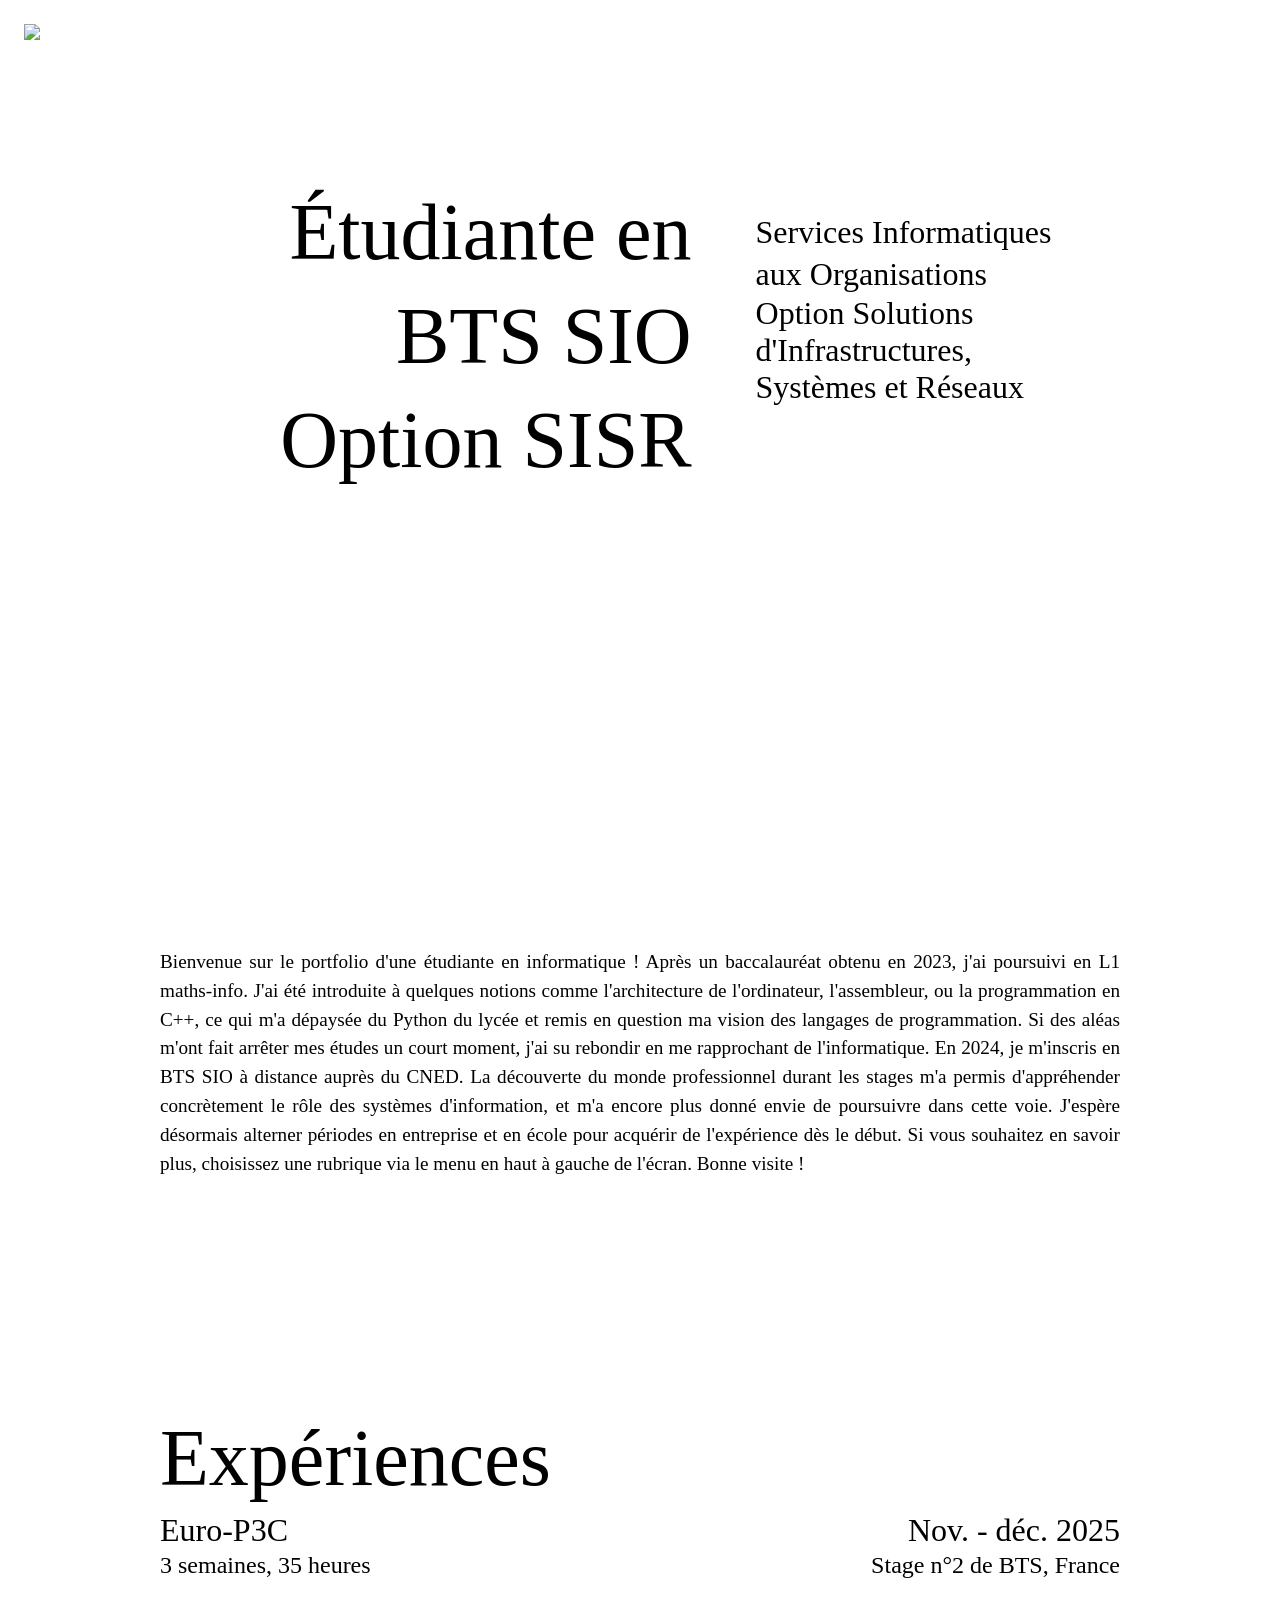
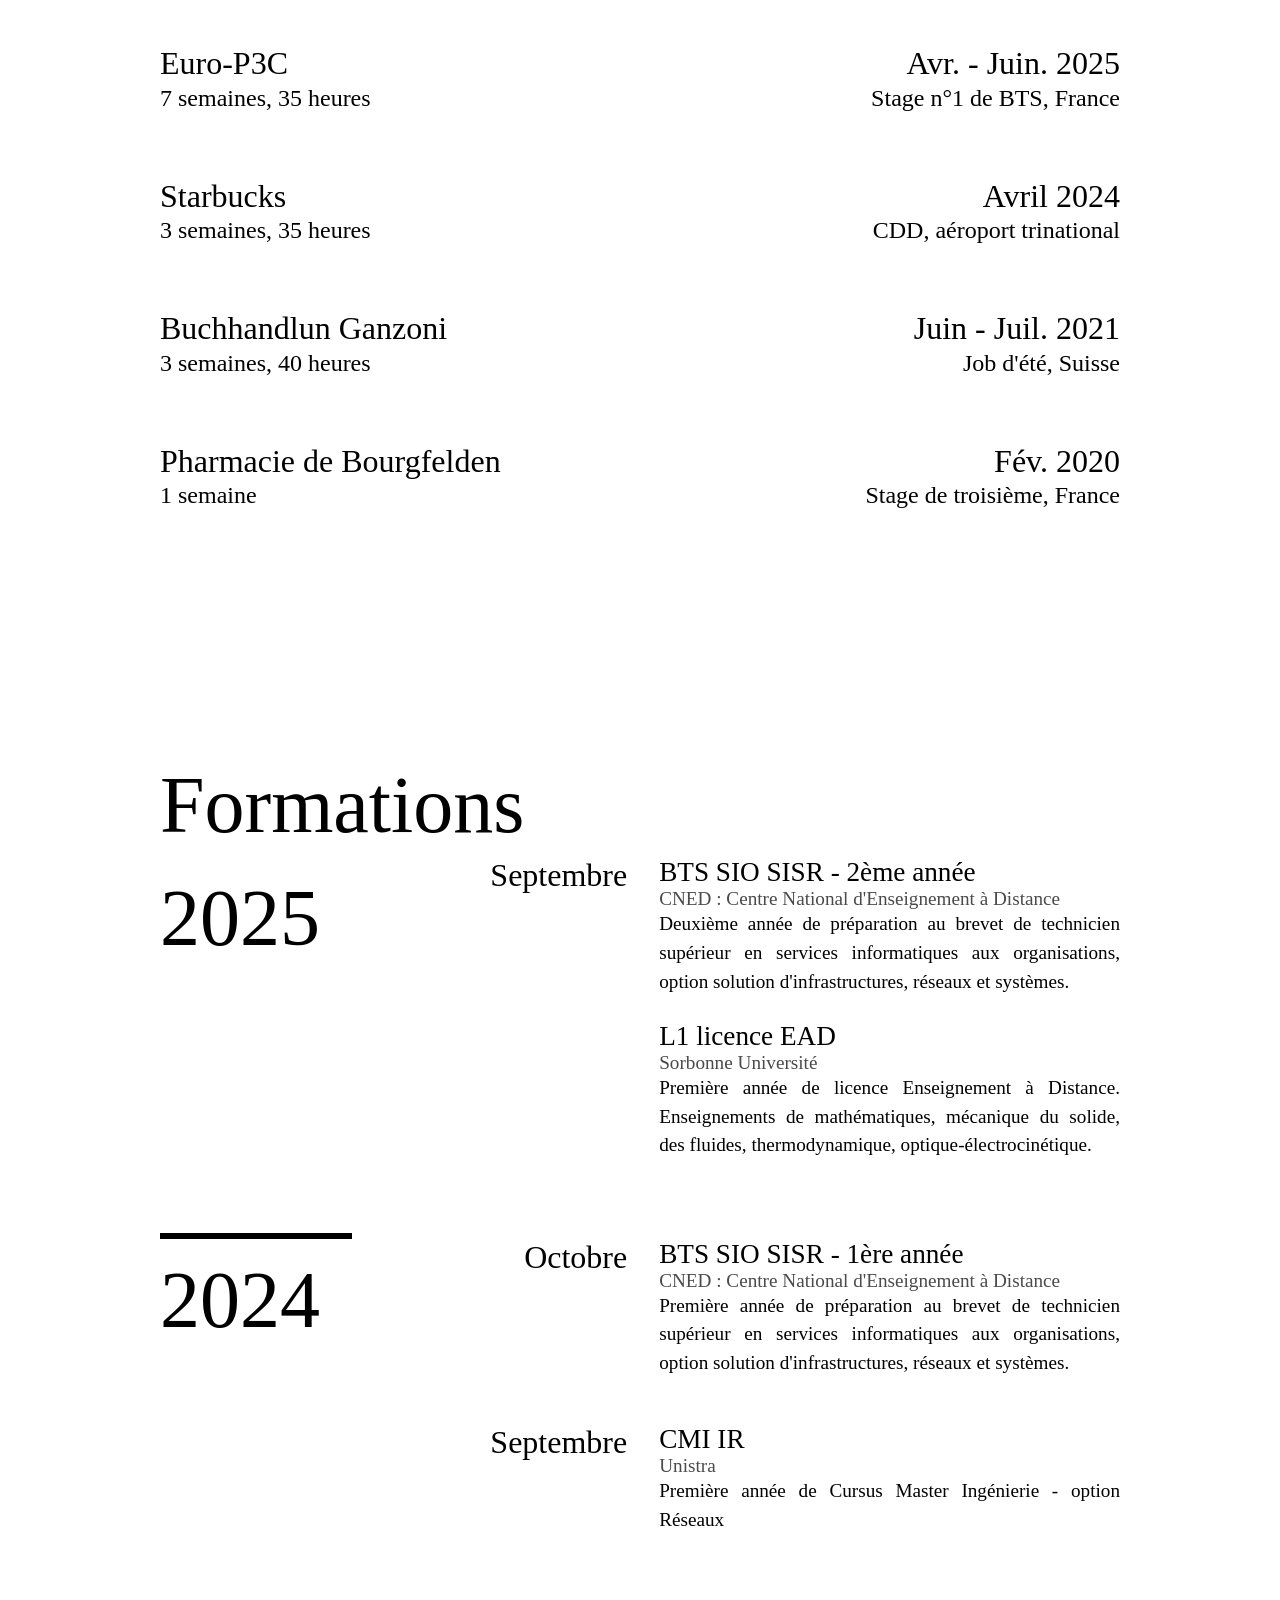
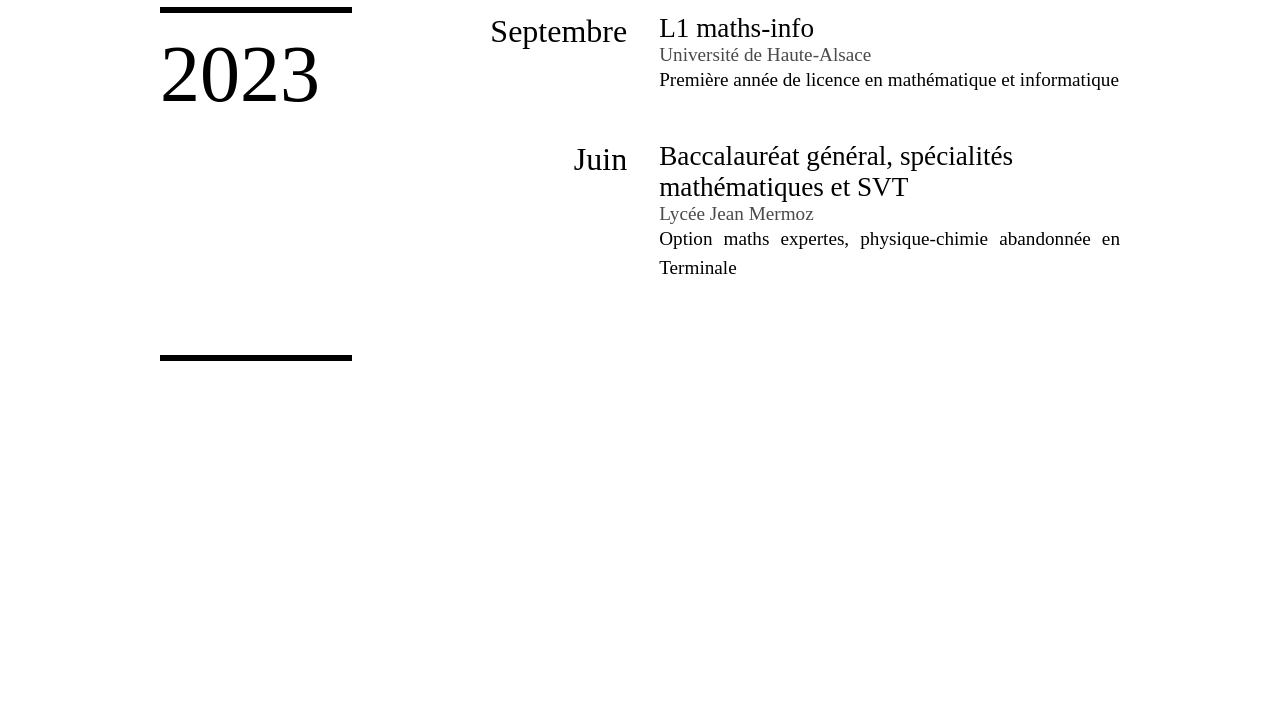
==== index.html @ 63a94278 "Add files via upload" ====
<!DOCTYPE html>
  <html>
  <head>
    <meta name="robots" content="noindex, nofollow">
    <meta charset="utf-8"/>
    <title>Accueil</title>
    <meta type="description" content="Portfolio">

    <link rel="stylesheet" href="./styles/styleAccueil.css" type="text/css">
  </head>
  <body>
    <button class = "toggle" onclick="toggleMenu()">
      <span class = "menuIcon">
        <img src = "./styles/icons/menu.png">
      </span>
    </button>
    <div class = "fullScreenMenu">
      <ul>
        <li class = "primary"><a href = "./index.html">Accueil</a></li>
        <li class = "secondary"><a href = "./index.html#experience">Expérience</a></li>
        <li class = "secondary"><a href = "./index.html#formation">Formations</a></li>
        <li class = "primary"><a href = "./realisations.html">Réalisations</a></li>
        <li class = "secondary"><a href = "./infrasite.html">InfraSite</a></li>
        <li class = "secondary"><a href = "./evolsyswin.html">EvolSysWin</a></li>
        <li class = "secondary"><a href = "./parcinfo.html">ParcInfo</a></li>
        <li class = "primary"><a href = "./veille_technologique.html">Veille technologique</a></li>
        <li class = "primary"><a href = "./contact.html">Contact</a></li>
        <li class = "secondary"><a href = "./contact.html#telechargements">Téléchargements</a></li>
        <li class = "secondary"><a href = "./contact.html#contact">Ecrivez-moi</a></li>
      </ul>
    </div>
  </div>
  <div class = "hero">
    <div class = "heroBox">
      <div class = "title1 alignRight"><h1>Étudiante en BTS SIO Option SISR</h1></div>
      <div class = "heroBox2">
        <div class = "title2"><h2>Services Informatiques aux Organisations<h2></div>
          <div class = "title3">Option Solutions d'Infrastructures, Systèmes et Réseaux</div>
        </div>
      </div>
    </div>
  </div>
  <section>
    <div class = "paragraph">
      Bienvenue sur le portfolio d'une étudiante en informatique ! Après un baccalauréat obtenu en 2023, j'ai poursuivi en L1 maths-info. J'ai été introduite à quelques notions comme l'architecture de l'ordinateur, l'assembleur, ou la programmation en C++, ce qui m'a dépaysée du Python du lycée et remis en question ma vision des langages de programmation. Si des aléas m'ont fait arrêter mes études un court moment, j'ai su rebondir en me rapprochant de l'informatique. En 2024, je m'inscris en BTS SIO à distance auprès du CNED. La découverte du monde professionnel durant les stages m'a permis d'appréhender concrètement le rôle des systèmes d'information, et m'a encore plus donné envie de poursuivre dans cette voie. J'espère désormais alterner périodes en entreprise et en école pour acquérir de l'expérience dès le début. Si vous souhaitez en savoir plus, choisissez une rubrique via le menu en haut à gauche de l'écran. Bonne visite !
    </div>
  </section>
  <section>
    <div class = "title1" id ="experience"><h1>Expériences</h1></div>
    <div>
      <div class = "experience">
        <div class = "bandeau">
          <div class = "firmName">
            <div class = "title2"><h2>Euro-P3C</h2></div>
            <div class = "title2">Nov. - déc. 2025</div>
          </div>
          <div class = "internshipDetails">
            <div class = "title4">3 semaines, 35 heures</div>
            <div class = "title4">Stage n°2 de BTS, France</div>
          </div>
          <div class = "skills">
            <div class = "logo">
              <img src = "./styles/pictures/ep3c.png" width="9%" alt="Logo de l'entreprise Euro-P3C">
              <img src = "./styles/pictures/certifications_iso.png" width="25%" alt="Logo de l'entreprise Euro-P3C">
            </div>
            <div class = "descriptionFirm">
              Personnalisation de Chèques, Cartes et Composants bancaires (P3C). Filiale du Crédit Mutuel.<br>
              <a href="https://www.europ3c.fr/fr/euro-P3C/index.html" rel="noopener" target="_blank">Site de l'entreprise</a>
            </div>
            <ul>
              <li>Installation et désinstallation physique et logique des postes ((dé)branchement en production, brassage de câbles, Active Directory), avec plus d'autonomie</li>
              <li>Optimisation des scripts d'intégration Powershell pour la finalisation de la migration du parc vers Windows 11</li>
              <li>Travail en milieu sécurisé (cf. description de l'entreprise) et observation des tests de conformité des alarmes d'intrusion physique</li>
              <li>Mise à jour de l'inventaire</li>
              <li>Mise à jour de la documentation</li>
            </ul>
          </div>
        </div>
      </div>
      <div>
        <div class = "bandeau">
          <div class = "firmName">
            <div class = "title2"><h2>Euro-P3C</h2></div>
            <div class = "title2">Avr. - Juin. 2025</div>
          </div>
          <div class = "internshipDetails">
            <div class = "title4">7 semaines, 35 heures</div>
            <div class = "title4">Stage n°1 de BTS, France</div>
          </div>
          <div class = "skills">
            <div class = "logo">
              <img src = "./styles/pictures/ep3c.png" width="9%" alt="Logo de l'entreprise Euro-P3C">
              <img src = "./styles/pictures/certifications_iso.png" width="25%" alt="Logo de l'entreprise Euro-P3C">
            </div>
            <div class = "descriptionFirm">
              Personnalisation de Chèques, Cartes et Composants bancaires (P3C). Filiale du Crédit Mutuel.<br>
              <a href="https://www.europ3c.fr/fr/euro-P3C/index.html" rel="noopener" target="_blank">Site de l'entreprise</a>
            </div>
            <ul>
              <li>Découverte du service informatique d'une entreprise : articulation entre les différents services, respect de normes de sécurité et de confidentialité, appréhension du métier d'ingénieur informatique en réseaux, des méthodes de travail en équipe (prise en charge des tickets d'incident)</li>
              <li>Travail en milieu sécurisé (cf. description de l'entreprise)</li>
              <li>Dans le cadre de la migration du parc informatique vers Windows 11, modification et maintient des scripts Powershell d'intégration de postes : automatisation de la modification de clés de registres, installation/désinstallation d'applications, vérification de la configuration réseau</li>
              <li>Installation et désinstallation de postes dans les ateliers de production</li>
              <li>Ajout et suppression d'utilisateurs dans l'Active Directory</li>
              <li>Mise à jour de l'inventaire</li>
              <li>Brassage des câbles</li>
            </ul>
          </div>
        </div>
      </div>
      <div>
        <div class = "bandeau">
          <div class = "firmName">
            <div class = "title2"><h2>Starbucks</h2></div>
            <div class = "title2">Avril 2024</div>
          </div>
          <div class = "internshipDetails">
            <div class = "title4">3 semaines, 35 heures</div>
            <div class = "title4">CDD, aéroport trinational</div>
          </div>
          <div class = "skills">
            <div class = "logo">
              <img src = "./styles/pictures/starbucks.png" width=9% height=18% alt="Logo de Starbucks">
              <img src = "./styles/pictures/euroairport.png" width=21% height=8% alt="Logo de l'EuroAirport">
            </div>
            <div class = "descriptionFirm">
              Chaîne américaine de boissons chaudes personnalisables. Situé dans l'aéroport trinational Bâle-Freiburg-Mulhouse<br>
              <a href="https://www.euroairport.com/commerce/starbucks" rel="noopener" target="_blank">Site de l'entreprise</a>
            </div>
              <ul>
                <li>Préparation de boissons chaudes</li>
                <li>Entretien des locaux</li>
                <li>Gestion de la caisse</li>
                <li>Gestion des stocks & réception des commandes</li>
                <li>Prise de commandes en allemand et anglais</li>
                <li>Exertion en milieu sécurisé : respect des normes de sécurité de l'aéroport</li>
                <li>Travail en horaires décalés : journées de 8 heures pouvant commencer à 4h30 ou se terminer à 22 heures</li>
              </ul>
          </div>
        </div>
      </div>
      <div>
        <div class = "bandeau">
          <div class = "firmName">
            <div class = "title2"><h2>Buchhandlun Ganzoni</h2></div>
            <div class = "title2">Juin - Juil. 2021</div>
          </div>
          <div class = "internshipDetails">
            <div class = "title4">3 semaines, 40 heures</div>
            <div class = "title4">Job d'été, Suisse</div>
          </div>
          <div class = "skills">
            <div class = "logo">
              <img src = "./styles/pictures/ganzoni.jpg" width=100% alt="Logo de Buchhandlung Ganzoni">
            </div>
            <div class = "descriptionFirm">
              Librairie indépendante proposant de la littérature classique, pour enfants, des livres sur les voyages, la philosophie, psychologie, politique, nouvelles graphiques...<br>
              <a href="https://www.buecherganzoni.ch/" target="_blank">Site de l'entreprise</a>
            </div>
              <ul>
                <li>Entretien des locaux</li>
                <li>Rangement des produits</li>
                <li>Gestion de la caisse</li>
                <li>Gestion des stocks & réception des commandes</li>
                <li>Inventaire des livres</li>
                <li>Réalisation des vitrines</li>
                <li>Fixation des prix</li>
              </ul>
          </div>
        </div>
      </div>
      <div>
        <div class = "bandeau">
          <div class = "firmName">
            <div class = "title2"><h2>Pharmacie de Bourgfelden</h2></div>
            <div class = "title2">Fév. 2020</div>
          </div>
          <div class = "internshipDetails">
            <div class = "title4">1 semaine</div>
            <div class = "title4">Stage de troisième, France</div>
          </div>
          <div class = "skills">
            <div class = "descriptionFirm">
              Pharmacie du quartier de Bourgfelden. Personnel spécialisé en aromathérapie
            </div>
            <ul>
              <li>Premier contact avec le monde professionnel</li>
              <li>Rangement des produits en rayon et en réserve</li>
              <li>Gestion des stocks & réception des commandes</li>
              <li>Observation de la confection de pilules à composition personnalisée</li>
              <li>Réalisation supervisée d'une ordonnance</li>
              <li>Fixation des prix</li>
            </ul>
          </div>
        </div>
      </div>
    </div>
  </section>
  <section>
    <div class = "title1" id = "formation"><h1>Formations</h1></div>
    <div class = "tab">
      <div class = "row">
        <div class = "column1">
          2025
        </div>
        <div class = "column2">
          <div class = "subrow">
            <div class = "month">
              Septembre
            </div>
            <div class = "training">
              <div class = "itemTraining">
                <div class = "nameTraining">BTS SIO SISR - 2ème année</div>
                <div class = "establishment">CNED : Centre National d'Enseignement à Distance</div>
                <div class = "descriptionTraining">Deuxième année de préparation au brevet de technicien supérieur en services informatiques aux organisations, option solution d'infrastructures, réseaux et systèmes.</div>
              </div>
              <div class = "itemTraining">
                <div class = "nameTraining">L1 licence EAD</div>
                <div class = "establishment">Sorbonne Université</div>
                <div class = "descriptionTraining">Première année de licence Enseignement à Distance. Enseignements de mathématiques, mécanique du solide, des fluides, thermodynamique, optique-électrocinétique.</div>
              </div>
            </div>
          </div>
        </div>
      </div>
      <div class = "row">
        <div class = "column1">
          2024
        </div>
        <div class = "column2">
          <div class = "subrow">
            <div class = "month">
              Octobre
            </div>
            <div class = "training">
              <div class = "itemTraining">
                <div class = "nameTraining">BTS SIO SISR - 1ère année</div>
                <div class = "establishment">CNED : Centre National d'Enseignement à Distance</div>
                <div class = "descriptionTraining">Première année de préparation au brevet de technicien supérieur en services informatiques aux organisations, option solution d'infrastructures, réseaux et systèmes.</div>
              </div>
            </div>
          </div>
          <div class = "subrow">
            <div class = "month">
              Septembre
            </div>
            <div class = "training">
              <div class = "itemTraining">
                <div class = "nameTraining">CMI IR</div>
                <div class = "establishment">Unistra</div>
                <div class = "descriptionTraining">Première année de Cursus Master Ingénierie - option Réseaux</div>
              </div>
            </div>
          </div>
        </div>
      </div>
      <div class = "row">
        <div class = "column1">
          2023
        </div>
        <div class = "column2">
          <div class = "subrow">
            <div class = "month">
              Septembre
            </div>
            <div class = "training">
              <div class = "itemTraining">
                <div class = "nameTraining">L1 maths-info</div>
                <div class = "establishment">Université de Haute-Alsace</div>
                <div class = "descriptionTraining">Première année de licence en mathématique et informatique</div>
              </div>
            </div>
          </div>
          <div class = "subrow">
            <div class = "month">
              Juin
            </div>
            <div class = "training">
              <div class = "itemTraining">
                <div class = "nameTraining">Baccalauréat général, spécialités mathématiques et SVT</div>
                <div class = "establishment">Lycée Jean Mermoz</div>
                <div class = "descriptionTraining">Option maths expertes, physique-chimie abandonnée en Terminale</div>
              </div>
            </div>
          </div>
        </div>
      </div>
    </div>
  </section>
  <div class = "afterGlobal"></div>
</body>
<script>
  function toggleMenu(){
   const menu = document.querySelector(".fullScreenMenu");
   const btn = document.querySelector(".toggle");

   menu.classList.contains("active") ? menu.classList.remove("active") : menu.classList.add("active");
 }
</script>

</html>
---- styles/styleAccueil.css ----
/*
Couleurs :
Gris 1 : #2E2E2E
Gris 2 : #4A4A4A
Jaune : #D9CA3B


*/

@font-face{
  font-family:"InterTTL";
  src:url("./fonts/Inter_18pt-Bold.ttf");
  font-weight:normal;
  font-size:normal;
}

@font-face{
  font-family:"InterTXT";
  src:url("./fonts/Inter-VariableFont_opsz,wght.ttf");
  font-weight:normal;
  font-size:normal;
}

*{
	margin:0;
	padding:0;
	box-sizing:border-box;
}

/*___________________________________________________________________________ Généralités*/
body{
	box-sizing:border-box;
	font-size:1.2rem;
	font-weight:350;
	font-family:"InterTXT";
	color:black;
}

button{
	background-color:transparent;
	border:0;
}

h1, h2, h3, h4, h5, h6 {
  font-size: inherit;
  font-weight: normal;
  margin: 0;
  display:inline;
}

section {
	position:relative;
	display:block;
	margin-left:auto;
	margin-right:auto;
	width:75%;
	padding-bottom:20vh;
}

.title1{
	position:relative;
	font-family:"InterTTL";
	font-size:clamp(5rem,6vw,6.5rem);
	padding-right:2rem;
	line-height:130%;
}

.alignRight{
	text-align:right;
}

.title2{
	position:relative;
	font-family:"InterTTL";
	font-size:clamp(2rem,2.5vw,3rem);
	line-height:130%;
}

.title3{
	font-family:"InterTXT";
	font-size:clamp(2rem,2.5vw,3rem);
}

.title4{
	font-family:"InterTXT";
	font-size:clamp(1.5rem,1.8vw,2.2rem);
}

/*___________________________________________________________________________ Menu*/
.fullScreenMenu{
	position:fixed;
	top:0;
	left:0;
	bottom:0;
	right:0;
	background:rgba(255,255,255,0.5);
	backdrop-filter:blur(10px);
	display:none;
	align-items:center;
	justify-content:center;
	font-size:2rem;
	line-height:150%;
	z-index:1;
	font-family:"InterTTL";
	color:black;
}

.fullScreenMenu a{
	color:black;
}

.fullScreenMenu ul{
	list-style:none;
}

.fullScreenMenu ul li a{
	text-decoration:none;
}

.fullScreenMenu ul li a:hover{
	color:#D9CA3B;
}

.primary{
	font-size: clamp(1.5rem, 5vw, 3rem);
	padding-top:1rem;
}

.secondary{
	font-size: clamp(1.2rem, 4vw, 2rem);
	line-height:120%;
	padding-left:2rem;
}

.active{
	display:flex !important;
}

.toggle{
	position:fixed; 
	top:1rem;
	left:1rem;
	padding:0.5rem;
	background:rgba(255,255,255,0.7);
	border-radius:8px;
	backdrop-filter:blur(5px);
	z-index:10;
}

.backUp a img{
	position:fixed; 
	z-index:98;
	bottom:2rem;
	right:2vw; 
}

.menuIcon img {
  width: clamp(20px, 4vw, 55px);
  height: auto;
}

.backUp img {
  width: clamp(20px, 6vw, 60px);
  height: auto;
}

/*___________________________________________________________________________ Hero*/
.hero{
	position:relative;
	duisplay:block;
	width:100vw;
	height:100vh;
}

.heroBox{
	position:relative;
	display:block;
	margin-right:auto;
	margin-left:auto;
	top:20vh;
	width:75%;
	display:flex;
}

.heroBox2{
	padding:2rem;
}

/*___________________________________________________________________________ Présentation*/
.paragraph{
	text-align:justify;
	line-height:150%;
	padding:3rem 0;
}

/*___________________________________________________________________________ Expériences*/
.bandeau{
	display:block;
	cursor:pointer;
}

.firmName{
	display:flex;
	justify-content:space-between;
}

.internshipDetails{
	display:flex;
	justify-content:space-between;
}

.skills{
  max-height:0;
  overflow:hidden;
  opacity:0;
  transition: all 0.6s ease-out;
	padding-bottom:4rem;
}

.skills ul{
	list-style:inside;
}

.skills a {
	color:#4A4A4A;
}

.skills a:hover{
	cursor:pointer;
	color:#D9CA3B;
}

.descriptionFirm{
	color:#2E2E2E;
	font-family:"InterTTL";
	text-align:center;
	padding:1rem 0;
}

.logo{
	display:flex;
	justify-content:space-between;
}

.bandeau:hover .skills{
	max-height:90vh;
  opacity:1;
  margin-top:20px;
}

/*___________________________________________________________________________ Formations*/
.row{
	display:flex;
}

.column1{
	width:20%;
	font-family:"InterTTL";
	padding-top:1rem;
	padding-right:1.5rem;
	font-size:clamp(5rem,5.5vw,6rem);
	border-bottom:6px solid black;
}

.column2{
	width:80%;
	padding-bottom:2rem;
}

.subrow{
	display:flex;
	padding-bottom:1.4rem;
}

.month{
	font-family:"InterTTL";
	font-size:clamp(2rem,2.5vw,3rem);
	width:40%;
	text-align:right;
	padding-right:2rem;
}

.training{
	width:60%;
}

.itemTraining{
	padding-bottom:1.5rem;
}

.nameTraining{
	font-family:"InterTTL";
	font-size:clamp(1.7rem,1.9vw,2.2rem);
}

.establishment{
	font-family:"InterTTL";
	color:#4A4A4A;
}

.descriptionTraining{
	text-align:justify;
	line-height:150%;
}

/*___________________________________________________________________________ Espace avant le pied*/
.afterGlobal{
	height:20vh;
}

@media screen and (max-width: 768px){

	.presentation{
		flex-direction:column;
	}

	.textPresentation,
	.downloadPresentation{
		width:100%;
		padding-left:0;
	}

}

@media screen and (min-width: 1024px){
	section{
		width:75%;
	}
}

@media screen and (max-width: 1024px){

	.hero{
		padding:10%;
	}

  .heroBox{
    flex-direction: column;
    top: 10vh;
    width: 90%;
  }

  .heroBox2{
    padding: 1rem 0;
  }

  .title1{
    font-size: clamp(2rem, 8vw, 3rem);
    text-align: left;
    padding-right:0;
  }

  .title2{
    font-size: clamp(1.3rem, 5vw, 2rem);
  }

  .title3{
    font-size: clamp(1.2rem, 4vw, 1.6rem);
  }
}

@media screen and (max-width: 1050px){

  .row{
    flex-direction: column;
  }

  .column1{
    width: 100%;
    font-size: clamp(2.5rem, 10vw, 4rem);
    border-bottom: none;
    padding-bottom:1rem;
  }

  .column2{
    width: 100%;
  }

  .subrow{
    flex-direction: column;
  }

  .month{
    width: 100%;
    text-align: left;
    padding-right:0;
    font-size: clamp(1.5rem, 6vw, 2rem);
  }

  .training{
    width: 100%;
  }

}

@media (hover: none){
  .skills{
    max-height: none;
    opacity: 1;
  }
}
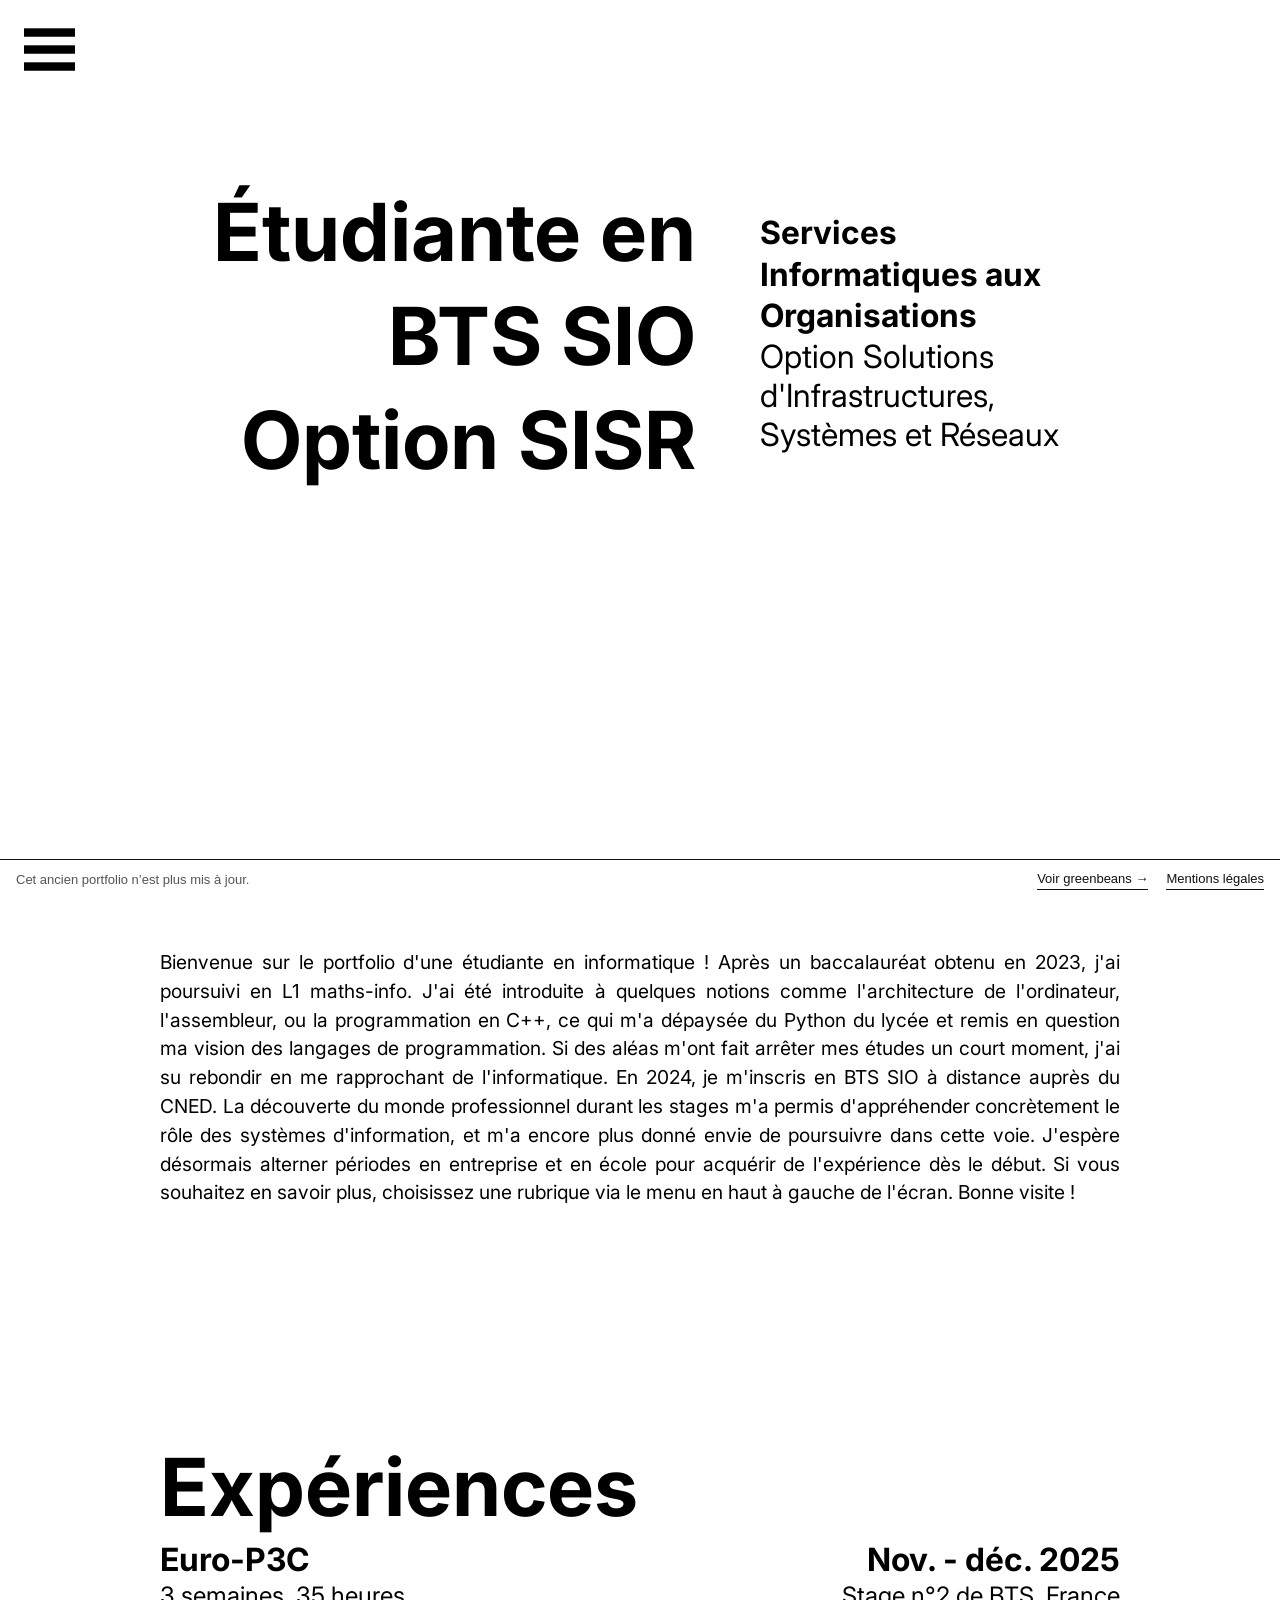
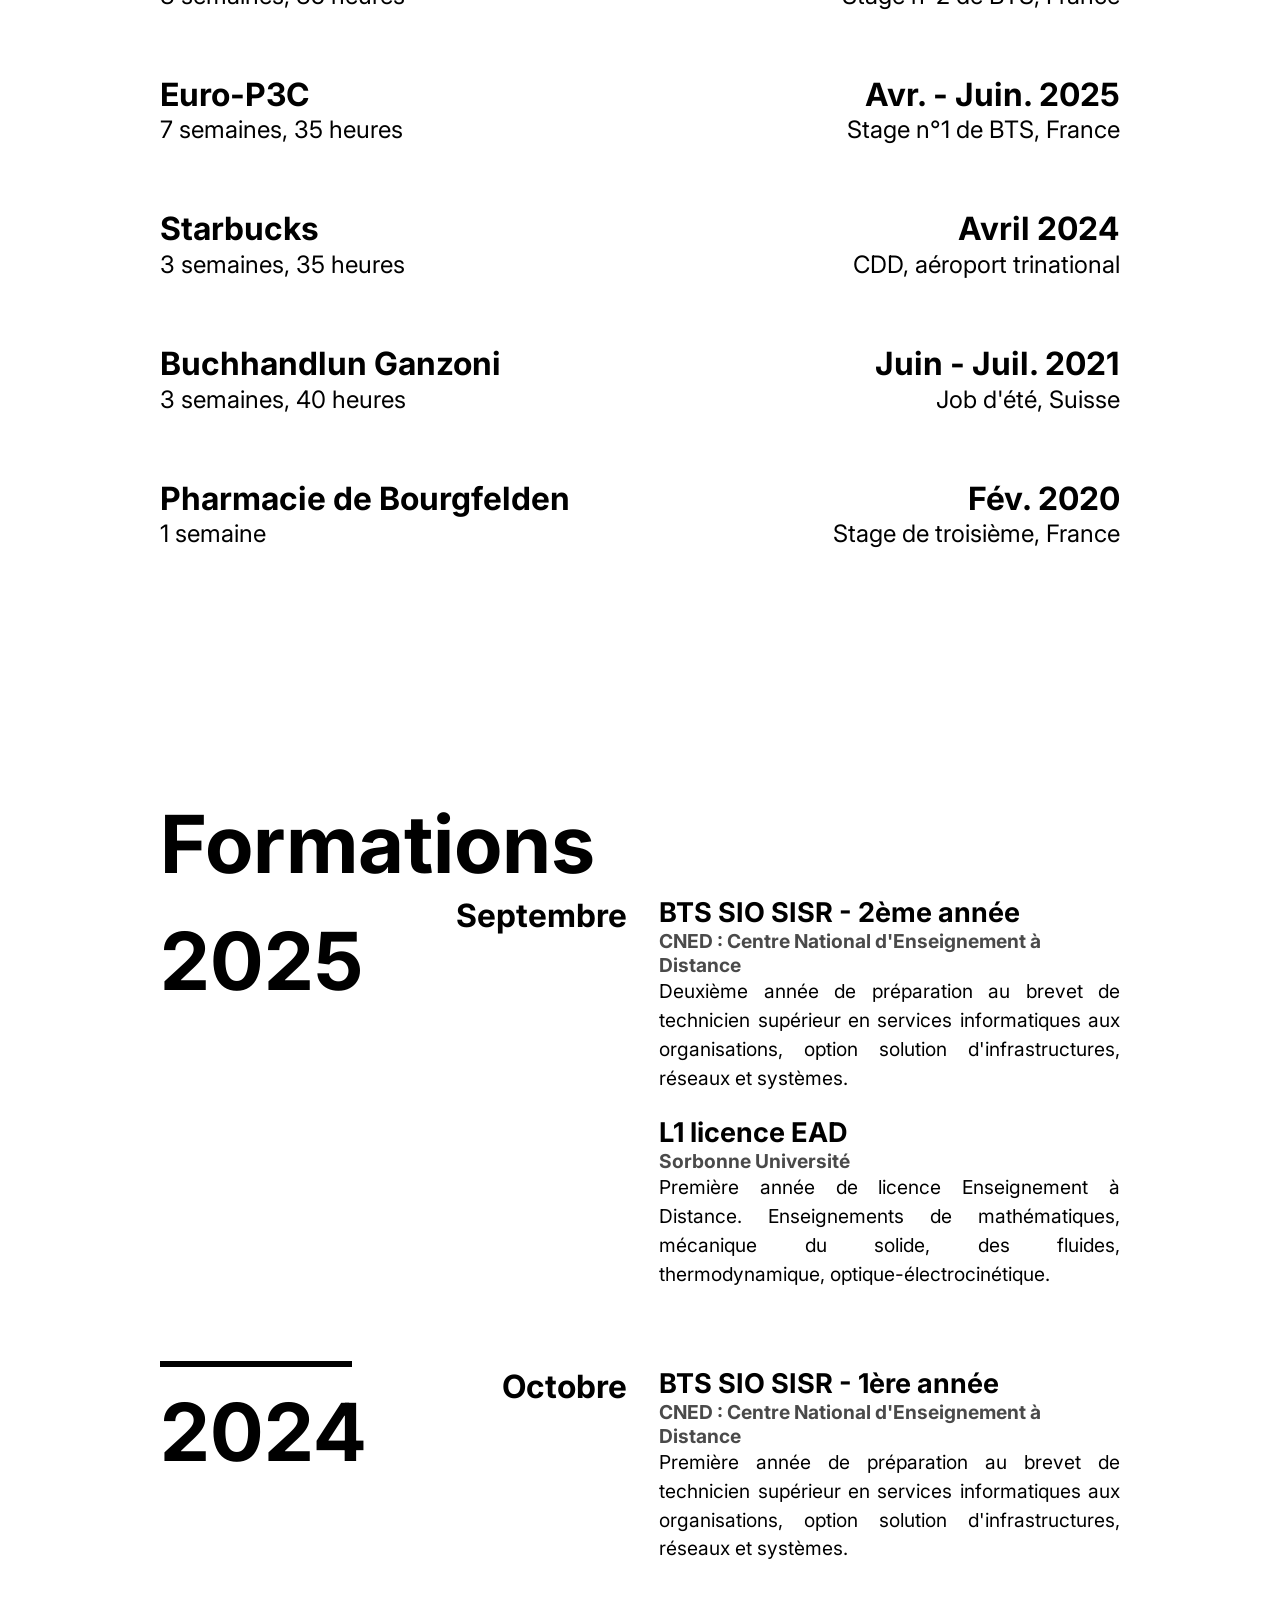
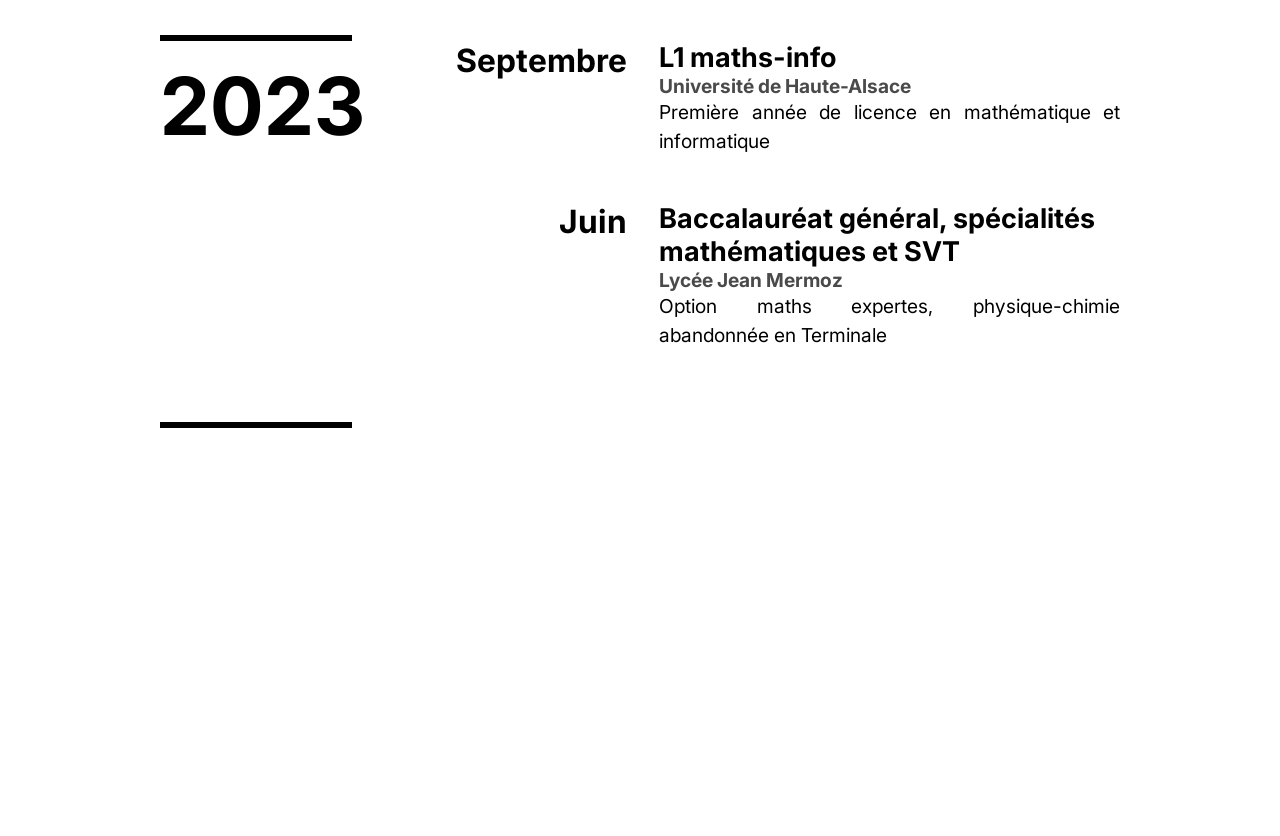
==== commit 80d1daaf: "Add files via upload" ====
--- a/index.html
+++ b/index.html
@@ -240,18 +240,6 @@
               </div>
             </div>
           </div>
-          <div class = "subrow">
-            <div class = "month">
-              Septembre
-            </div>
-            <div class = "training">
-              <div class = "itemTraining">
-                <div class = "nameTraining">CMI IR</div>
-                <div class = "establishment">Unistra</div>
-                <div class = "descriptionTraining">Première année de Cursus Master Ingénierie - option Réseaux</div>
-              </div>
-            </div>
-          </div>
         </div>
       </div>
       <div class = "row">
@@ -296,6 +284,45 @@
 
    menu.classList.contains("active") ? menu.classList.remove("active") : menu.classList.add("active");
  }
+
+    (function () {
+  function inject() {
+    var css =
+      '.gb-legalbar{position:fixed;left:0;right:0;bottom:0;z-index:9999;' +
+        'display:flex;align-items:center;justify-content:space-between;gap:16px;' +
+        'flex-wrap:wrap;padding:10px 16px;background:#ffffff;color:#111111;' +
+        'border-top:1px solid #111111;' +
+        'font:13px/1.4 -apple-system,BlinkMacSystemFont,"Segoe UI",Helvetica,Arial,sans-serif;}' +
+      '.gb-legalbar p{margin:0;color:#555555;}' +
+      '.gb-legalbar nav{display:flex;gap:18px;align-items:center;flex-wrap:wrap;}' +
+      '.gb-legalbar a{color:#111111;text-decoration:none;border-bottom:1px solid #111111;padding-bottom:1px;}' +
+      '.gb-legalbar a:hover{opacity:.6;}' +
+      'body.gb-legalbar-active{padding-bottom:48px;}';
+
+    var style = document.createElement('style');
+    style.textContent = css;
+    document.head.appendChild(style);
+
+    var bar = document.createElement('div');
+    bar.className = 'gb-legalbar';
+    bar.innerHTML =
+      '<p>Cet ancien portfolio n\u2019est plus mis \u00e0 jour.</p>' +
+      '<nav>' +
+        '<a href="https://brd-cnd.github.io/greenbeans/home.html">Voir greenbeans \u2192</a>' +
+        '<a href="mentions-legales.html">Mentions l\u00e9gales</a>' +
+      '</nav>';
+
+    document.body.appendChild(bar);
+    document.body.classList.add('gb-legalbar-active');
+  }
+
+  if (document.readyState === 'loading') {
+    document.addEventListener('DOMContentLoaded', inject);
+  } else {
+    inject();
+  }
+})();
 </script>
 
+
 </html>
